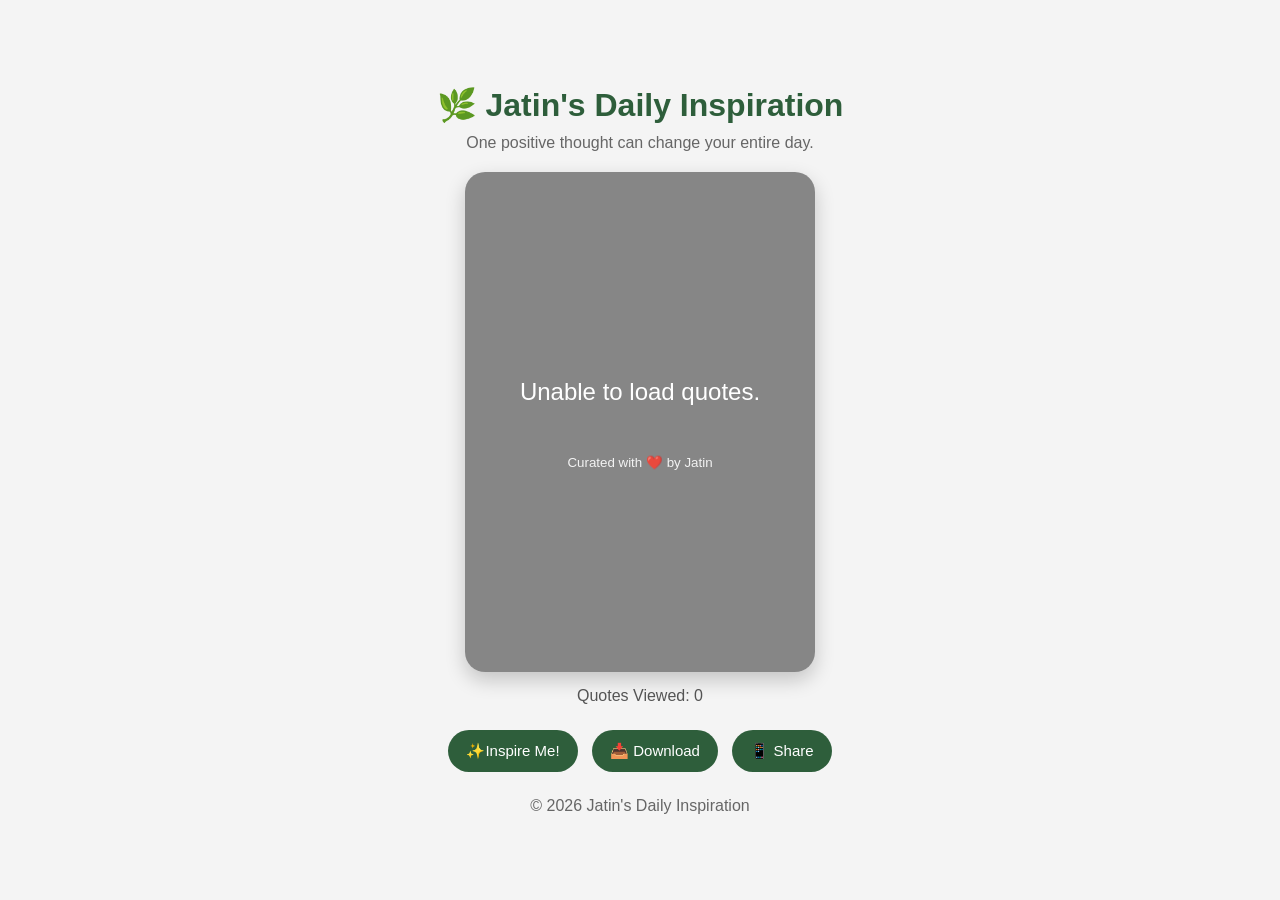
==== index.html @ c10c054d "Add files via upload" ====
<!DOCTYPE html>
<html lang="en">

<head>
    <meta charset="UTF-8">
    <meta name="viewport" content="width=device-width, initial-scale=1.0">
    <title>Jatin's Daily Inspiration</title>

    <link rel="stylesheet" href="style.css">
    <link rel="icon" href="data:,">

    <script src="https://html2canvas.hertzen.com/dist/html2canvas.min.js"></script>
</head>

<body>

    <div class="container">

        <h1>🌿 Jatin's Daily Inspiration</h1>

        <p class="tagline">
            One positive thought can change your entire day.
        </p>

        <div id="quoteCard">

            <div class="overlay"></div>

            <div class="content">

                <p id="quote">
                    Loading Inspiration...
                </p>

                <h3 id="author"></h3>

                <small class="credit">
                    Curated with ❤️ by Jatin
                </small>

            </div>

        </div>

        <p id="counter">
            Quotes Viewed: 0
        </p>

        <div class="buttons">

            <button onclick="showQuote()">
                ✨Inspire Me!
            </button>

            <button onclick="downloadCard()">
                📥 Download
            </button>

            <button onclick="shareImage()">
                📱 Share
            </button>

        </div>

    </div>

    <footer>
        © 2026 Jatin's Daily Inspiration
    </footer>

    <script src="script.js"></script>

</body>

</html>
---- style.css ----
*{
    margin:0;
    padding:0;
    box-sizing:border-box;
}

body{

    font-family:Arial, sans-serif;

    min-height:100vh;

    display:flex;
    flex-direction:column;

    justify-content:center;
    align-items:center;

    background:#f4f4f4;

    padding:20px;
}

.container{
    text-align:center;
}

h1{

    color:#2e5e3b;

    margin-bottom:10px;
}

.tagline{

    color:#666;

    margin-bottom:20px;
}

#quoteCard{

    width:350px;
    height:500px;

    position:relative;

    border-radius:20px;

    overflow:hidden;

    background-size:cover;
    background-position:center;

    box-shadow:
    0 8px 20px rgba(0,0,0,0.2);

    margin:auto;
}

.overlay{

    position:absolute;

    inset:0;

    background:
    rgba(0,0,0,0.45);
}

.content{

    position:relative;

    z-index:2;

    color:white;

    height:100%;

    display:flex;
    flex-direction:column;

    justify-content:center;

    padding:25px;
}

#quote{

    font-size:24px;

    line-height:1.5;
}

#author{

    margin-top:20px;
}

.credit{

    margin-top:25px;

    opacity:0.9;
}

#counter{

    margin-top:15px;

    color:#555;
}

.buttons{

    margin-top:20px;
}

button{

    border:none;

    padding:12px 18px;

    margin:5px;

    border-radius:25px;

    cursor:pointer;

    background:#2e5e3b;

    color:white;

    font-size:15px;

    transition:0.3s;
}

button:hover{

    transform:scale(1.05);
}

footer{

    margin-top:20px;

    color:#666;
}

@media(max-width:400px){

    #quoteCard{

        width:90vw;
        height:450px;
    }

    #quote{

        font-size:20px;
    }
}
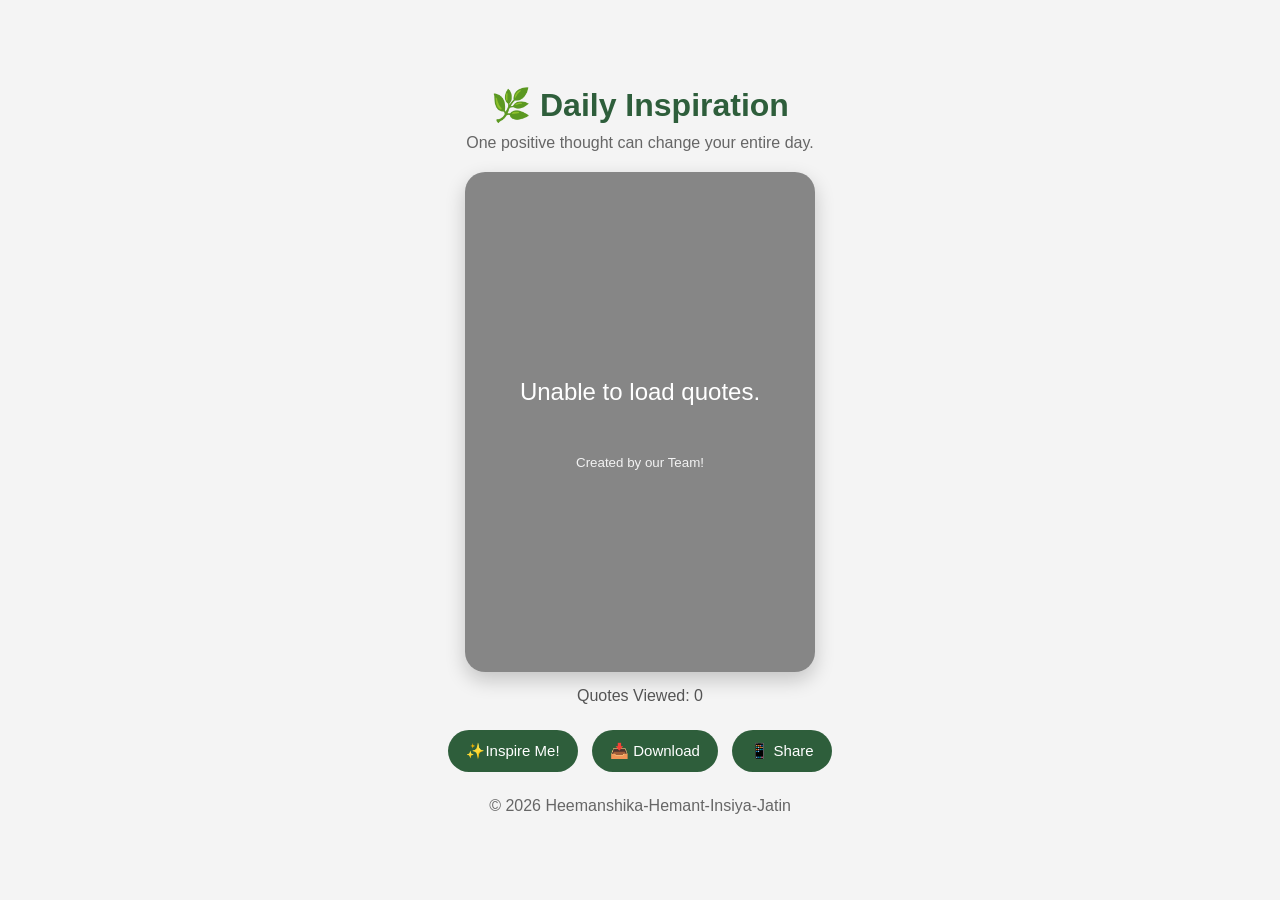
==== commit a93d5266: "Change title and author in index.html Updated the title and author credit in the HTML file." ====
--- a/index.html
+++ b/index.html
@@ -4,7 +4,7 @@
 <head>
     <meta charset="UTF-8">
     <meta name="viewport" content="width=device-width, initial-scale=1.0">
-    <title>Jatin's Daily Inspiration</title>
+    <title>Daily Inspiration</title>
 
     <link rel="stylesheet" href="style.css">
     <link rel="icon" href="data:,">
@@ -16,7 +16,7 @@
 
     <div class="container">
 
-        <h1>🌿 Jatin's Daily Inspiration</h1>
+        <h1>🌿 Daily Inspiration</h1>
 
         <p class="tagline">
             One positive thought can change your entire day.
@@ -35,7 +35,7 @@
                 <h3 id="author"></h3>
 
                 <small class="credit">
-                    Curated with ❤️ by Jatin
+                   Created by our Team!
                 </small>
 
             </div>
@@ -65,11 +65,11 @@
     </div>
 
     <footer>
-        © 2026 Jatin's Daily Inspiration
+        © 2026 Heemanshika-Hemant-Insiya-Jatin
     </footer>
 
     <script src="script.js"></script>
 
 </body>
 
-</html>+</html>
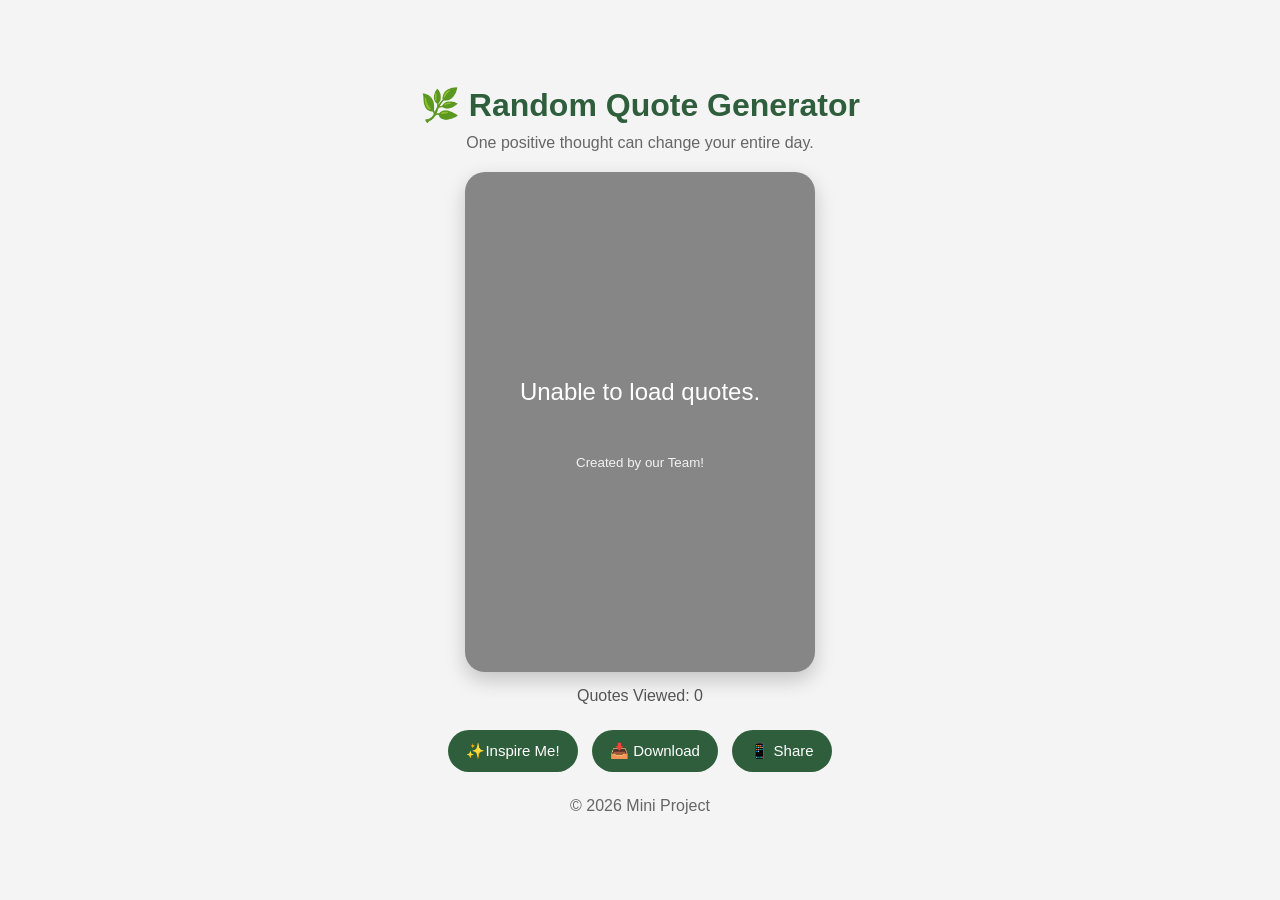
==== commit c888855f: "Update index.html" ====
--- a/index.html
+++ b/index.html
@@ -16,7 +16,7 @@
 
     <div class="container">
 
-        <h1>🌿 Daily Inspiration</h1>
+        <h1>🌿 Random Quote Generator</h1>
 
         <p class="tagline">
             One positive thought can change your entire day.
@@ -65,7 +65,7 @@
     </div>
 
     <footer>
-        © 2026 Heemanshika-Hemant-Insiya-Jatin
+        © 2026 Mini Project
     </footer>
 
     <script src="script.js"></script>
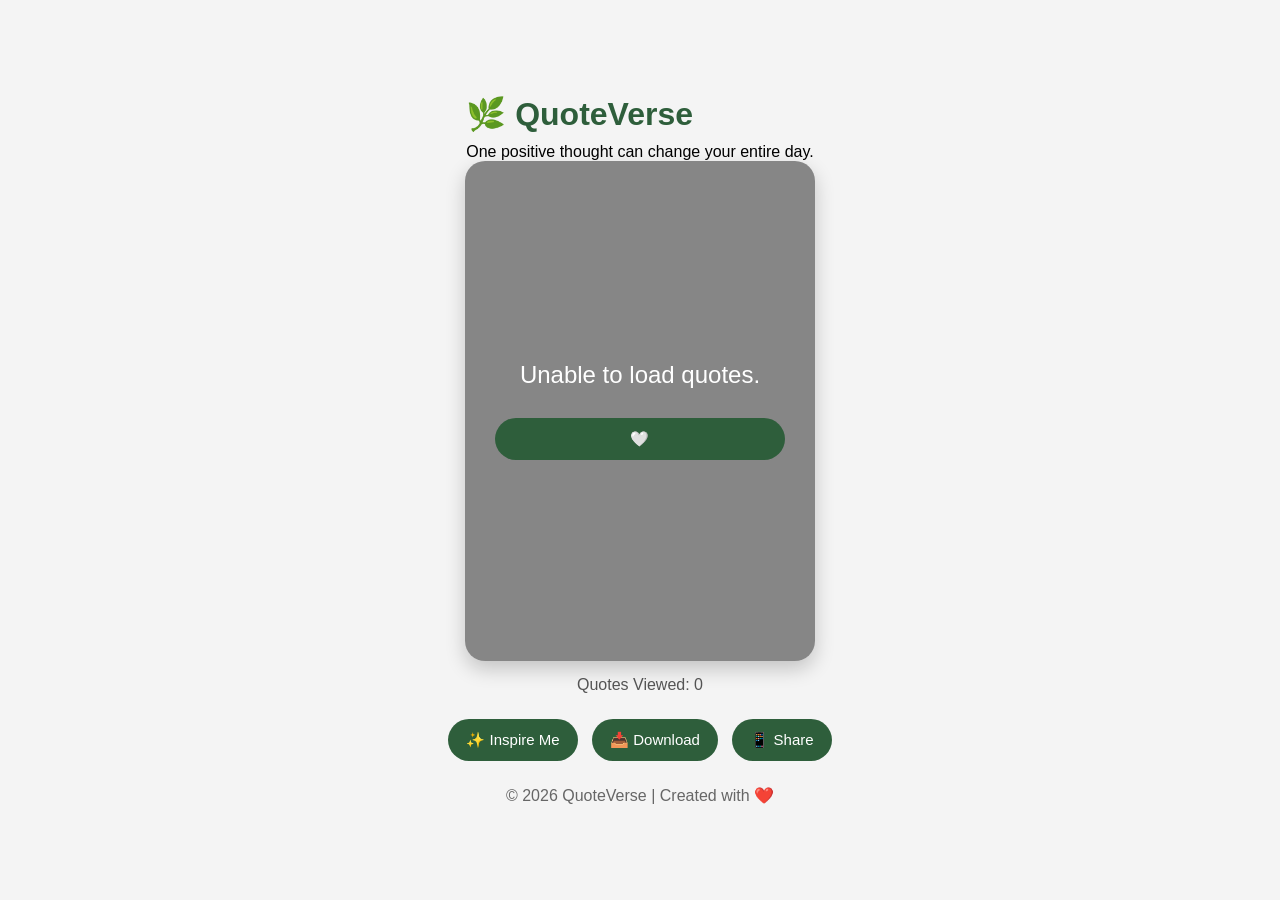
==== commit bad10709: "Revamp index.html for QuoteVerse Updated the HTML structure and content for the quote generator, cha" ====
--- a/index.html
+++ b/index.html
@@ -4,71 +4,80 @@
 <head>
     <meta charset="UTF-8">
     <meta name="viewport" content="width=device-width, initial-scale=1.0">
-    <title>Daily Inspiration</title>
+
+    <title>QuoteVerse | Daily Inspiration</title>
 
     <link rel="stylesheet" href="style.css">
-    <link rel="icon" href="data:,">
 
     <script src="https://html2canvas.hertzen.com/dist/html2canvas.min.js"></script>
 </head>
 
 <body>
 
-    <div class="container">
+<header>
+    <h1>🌿 QuoteVerse</h1>
+    <p>
+        One positive thought can change your entire day.
+    </p>
+</header>
 
-        <h1>🌿 Random Quote Generator</h1>
 
-        <p class="tagline">
-            One positive thought can change your entire day.
-        </p>
+<main class="container">
 
-        <div id="quoteCard">
+    <section id="quoteCard">
 
-            <div class="overlay"></div>
+        <div class="overlay"></div>
 
-            <div class="content">
+        <article class="content">
 
-                <p id="quote">
-                    Loading Inspiration...
-                </p>
+            <p id="quote">
+                "Loading Inspiration..."
+            </p>
 
-                <h3 id="author"></h3>
+            <h3 id="author">
+                
+            </h3>
 
-                <small class="credit">
-                   Created by our Team!
-                </small>
-
-            </div>
-
-        </div>
-
-        <p id="counter">
-            Quotes Viewed: 0
-        </p>
-
-        <div class="buttons">
-
-            <button onclick="showQuote()">
-                ✨Inspire Me!
+            <button id="favoriteBtn" aria-label="Add to favorites">
+                🤍
             </button>
 
-            <button onclick="downloadCard()">
-                📥 Download
-            </button>
+        </article>
 
-            <button onclick="shareImage()">
-                📱 Share
-            </button>
+    </section>
 
-        </div>
+
+    <p id="counter">
+        Quotes Viewed: 0
+    </p>
+
+
+    <div class="buttons">
+
+        <button id="newQuoteBtn" type="button">
+            ✨ Inspire Me
+        </button>
+
+        <button id="downloadBtn" type="button">
+            📥 Download
+        </button>
+
+        <button id="shareBtn" type="button">
+            📱 Share
+        </button>
 
     </div>
 
-    <footer>
-        © 2026 Mini Project
-    </footer>
 
-    <script src="script.js"></script>
+</main>
+
+
+<footer>
+    © 2026 QuoteVerse | Created with ❤️
+</footer>
+
+
+<script src="script.js"></script>
 
 </body>
 
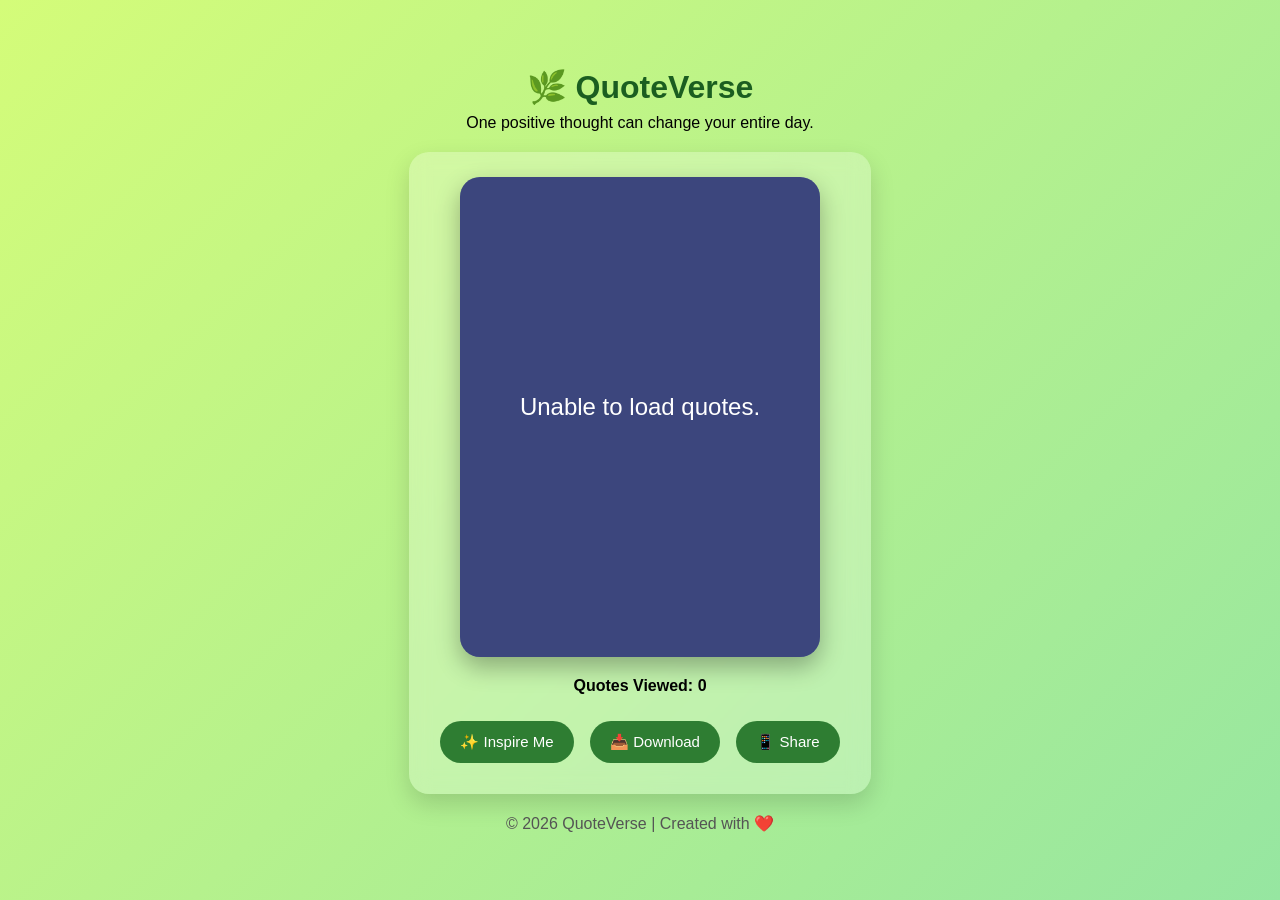
==== commit 95523307: "Add files via upload" ====
--- a/index.html
+++ b/index.html
@@ -1,84 +1,39 @@
-<!DOCTYPE html>
-<html lang="en">
-
-<head>
-    <meta charset="UTF-8">
-    <meta name="viewport" content="width=device-width, initial-scale=1.0">
-
-    <title>QuoteVerse | Daily Inspiration</title>
-
-    <link rel="stylesheet" href="style.css">
-
-    <script src="https://html2canvas.hertzen.com/dist/html2canvas.min.js"></script>
-</head>
-
-<body>
-
-<header>
-    <h1>🌿 QuoteVerse</h1>
-    <p>
-        One positive thought can change your entire day.
-    </p>
-</header>
-
-
-<main class="container">
-
-    <section id="quoteCard">
-
-        <div class="overlay"></div>
-
-        <article class="content">
-
-            <p id="quote">
-                "Loading Inspiration..."
-            </p>
-
-            <h3 id="author">
-                
-            </h3>
-
-            <button id="favoriteBtn" aria-label="Add to favorites">
-                🤍
-            </button>
-
-        </article>
-
-    </section>
-
-
-    <p id="counter">
-        Quotes Viewed: 0
-    </p>
-
-
-    <div class="buttons">
-
-        <button id="newQuoteBtn" type="button">
-            ✨ Inspire Me
-        </button>
-
-        <button id="downloadBtn" type="button">
-            📥 Download
-        </button>
-
-        <button id="shareBtn" type="button">
-            📱 Share
-        </button>
-
-    </div>
-
-
-</main>
-
-
-<footer>
-    © 2026 QuoteVerse | Created with ❤️
-</footer>
-
-
-<script src="script.js"></script>
-
-</body>
-
-</html>
+<!DOCTYPE html>
+<html lang="en">
+<head>
+<meta charset="UTF-8">
+<meta name="viewport" content="width=device-width, initial-scale=1.0">
+<title>QuoteVerse | Daily Inspiration</title>
+<link rel="stylesheet" href="style.css">
+<script src="https://html2canvas.hertzen.com/dist/html2canvas.min.js"></script>
+</head>
+<body>
+
+<header>
+    <h1>🌿 QuoteVerse</h1>
+    <p>One positive thought can change your entire day.</p>
+</header>
+
+<main class="container">
+    <section id="quoteCard">
+        <div class="overlay"></div>
+        <article class="content">
+            <p id="quote">Loading Inspiration...</p>
+            <h3 id="author"></h3>
+        </article>
+    </section>
+
+    <p id="counter">Quotes Viewed: 0</p>
+
+    <div class="buttons">
+        <button id="newQuoteBtn">✨ Inspire Me</button>
+        <button id="downloadBtn">📥 Download</button>
+        <button id="shareBtn">📱 Share</button>
+    </div>
+</main>
+
+<footer>© 2026 QuoteVerse | Created with ❤️</footer>
+
+<script src="script.js"></script>
+</body>
+</html>
--- a/style.css
+++ b/style.css
@@ -1,166 +1,51 @@
-*{
-    margin:0;
-    padding:0;
-    box-sizing:border-box;
-}
-
-body{
-
-    font-family:Arial, sans-serif;
-
-    min-height:100vh;
-
-    display:flex;
-    flex-direction:column;
-
-    justify-content:center;
-    align-items:center;
-
-    background:#f4f4f4;
-
-    padding:20px;
-}
-
-.container{
-    text-align:center;
-}
-
-h1{
-
-    color:#2e5e3b;
-
-    margin-bottom:10px;
-}
-
-.tagline{
-
-    color:#666;
-
-    margin-bottom:20px;
-}
-
-#quoteCard{
-
-    width:350px;
-    height:500px;
-
-    position:relative;
-
-    border-radius:20px;
-
-    overflow:hidden;
-
-    background-size:cover;
-    background-position:center;
-
-    box-shadow:
-    0 8px 20px rgba(0,0,0,0.2);
-
-    margin:auto;
-}
-
-.overlay{
-
-    position:absolute;
-
-    inset:0;
-
-    background:
-    rgba(0,0,0,0.45);
-}
-
-.content{
-
-    position:relative;
-
-    z-index:2;
-
-    color:white;
-
-    height:100%;
-
-    display:flex;
-    flex-direction:column;
-
-    justify-content:center;
-
-    padding:25px;
-}
-
-#quote{
-
-    font-size:24px;
-
-    line-height:1.5;
-}
-
-#author{
-
-    margin-top:20px;
-}
-
-.credit{
-
-    margin-top:25px;
-
-    opacity:0.9;
-}
-
-#counter{
-
-    margin-top:15px;
-
-    color:#555;
-}
-
-.buttons{
-
-    margin-top:20px;
-}
-
-button{
-
-    border:none;
-
-    padding:12px 18px;
-
-    margin:5px;
-
-    border-radius:25px;
-
-    cursor:pointer;
-
-    background:#2e5e3b;
-
-    color:white;
-
-    font-size:15px;
-
-    transition:0.3s;
-}
-
-button:hover{
-
-    transform:scale(1.05);
-}
-
-footer{
-
-    margin-top:20px;
-
-    color:#666;
-}
-
-@media(max-width:400px){
-
-    #quoteCard{
-
-        width:90vw;
-        height:450px;
-    }
-
-    #quote{
-
-        font-size:20px;
-    }
-}+*{margin:0;padding:0;box-sizing:border-box}
+body{
+font-family:Arial,sans-serif;
+min-height:100vh;
+display:flex;
+flex-direction:column;
+justify-content:center;
+align-items:center;
+padding:20px;
+background:linear-gradient(135deg,#d4fc79,#96e6a1)
+}
+header{text-align:center;margin-bottom:20px}
+h1{color:#1b5e20;margin-bottom:8px}
+.container{
+text-align:center;
+background:rgba(255,255,255,.25);
+backdrop-filter:blur(10px);
+padding:25px;
+border-radius:20px;
+box-shadow:0 10px 25px rgba(0,0,0,.15)
+}
+#quoteCard{
+width:360px;height:480px;position:relative;margin:auto;
+overflow:hidden;border-radius:20px;
+background:#5c6bc0 center/cover no-repeat;
+box-shadow:0 10px 25px rgba(0,0,0,.3);
+transition:.3s
+}
+#quoteCard:hover{transform:translateY(-5px)}
+.overlay{position:absolute;inset:0;background:rgba(0,0,0,.35)}
+.content{
+position:relative;z-index:2;height:100%;
+display:flex;flex-direction:column;justify-content:center;
+padding:30px;color:#fff
+}
+#quote{font-size:24px;line-height:1.5}
+#author{margin-top:20px;font-size:18px}
+#counter{margin:20px 0;font-weight:bold}
+button{
+padding:12px 20px;margin:6px;border:none;
+border-radius:25px;cursor:pointer;
+background:#2e7d32;color:#fff;font-size:15px;
+transition:.3s
+}
+button:hover{background:#1b5e20;transform:translateY(-2px)}
+footer{margin-top:20px;color:#555}
+@media(max-width:450px){
+.container{padding:18px}
+#quoteCard{width:90vw;height:450px}
+#quote{font-size:20px}
+}
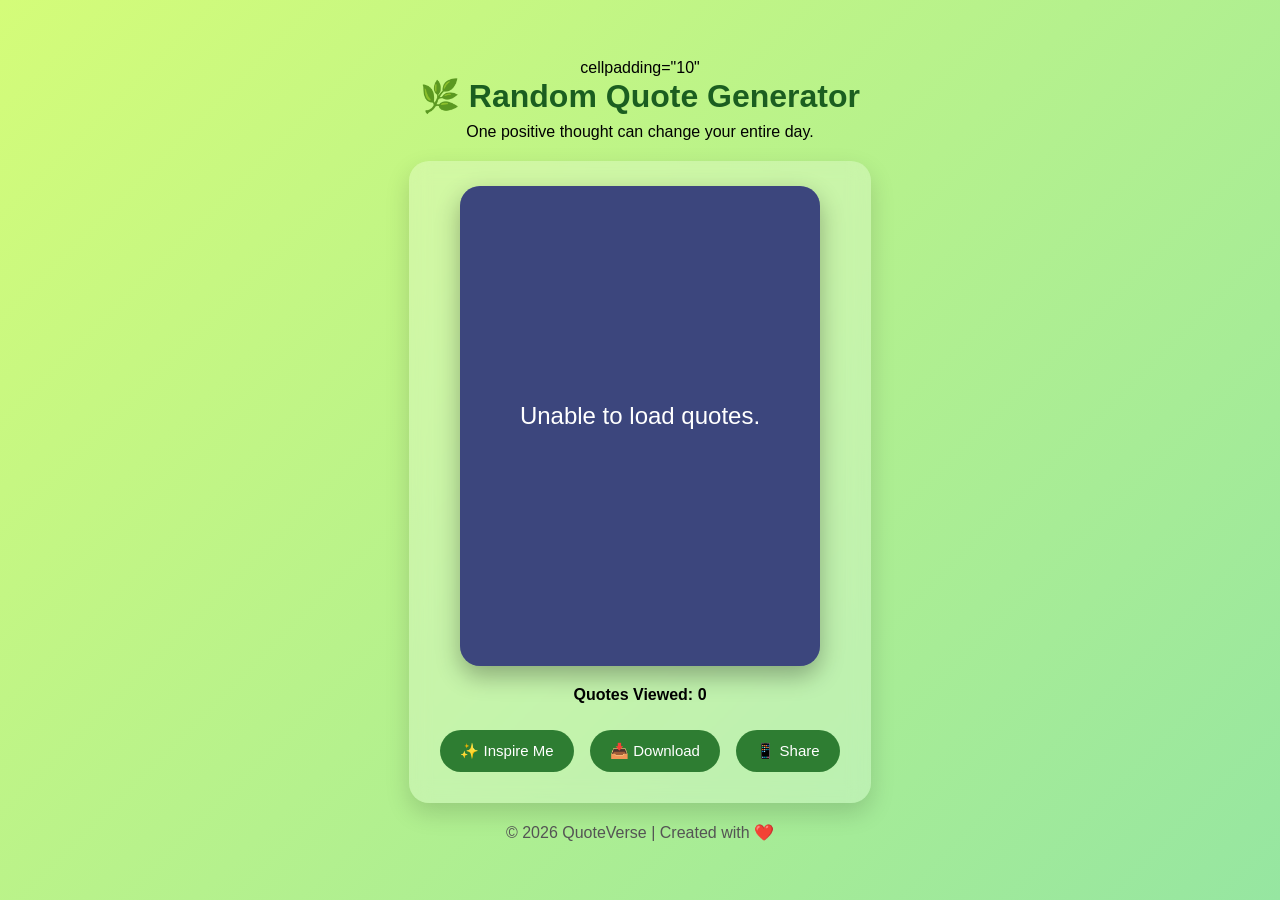
==== commit af8c8235: "Change header title to 'Random Quote Generator'" ====
--- a/index.html
+++ b/index.html
@@ -8,9 +8,9 @@
 <script src="https://html2canvas.hertzen.com/dist/html2canvas.min.js"></script>
 </head>
 <body>
-
+cellpadding="10"
 <header>
-    <h1>🌿 QuoteVerse</h1>
+    <h1>🌿 Random Quote Generator</h1>
     <p>One positive thought can change your entire day.</p>
 </header>
 
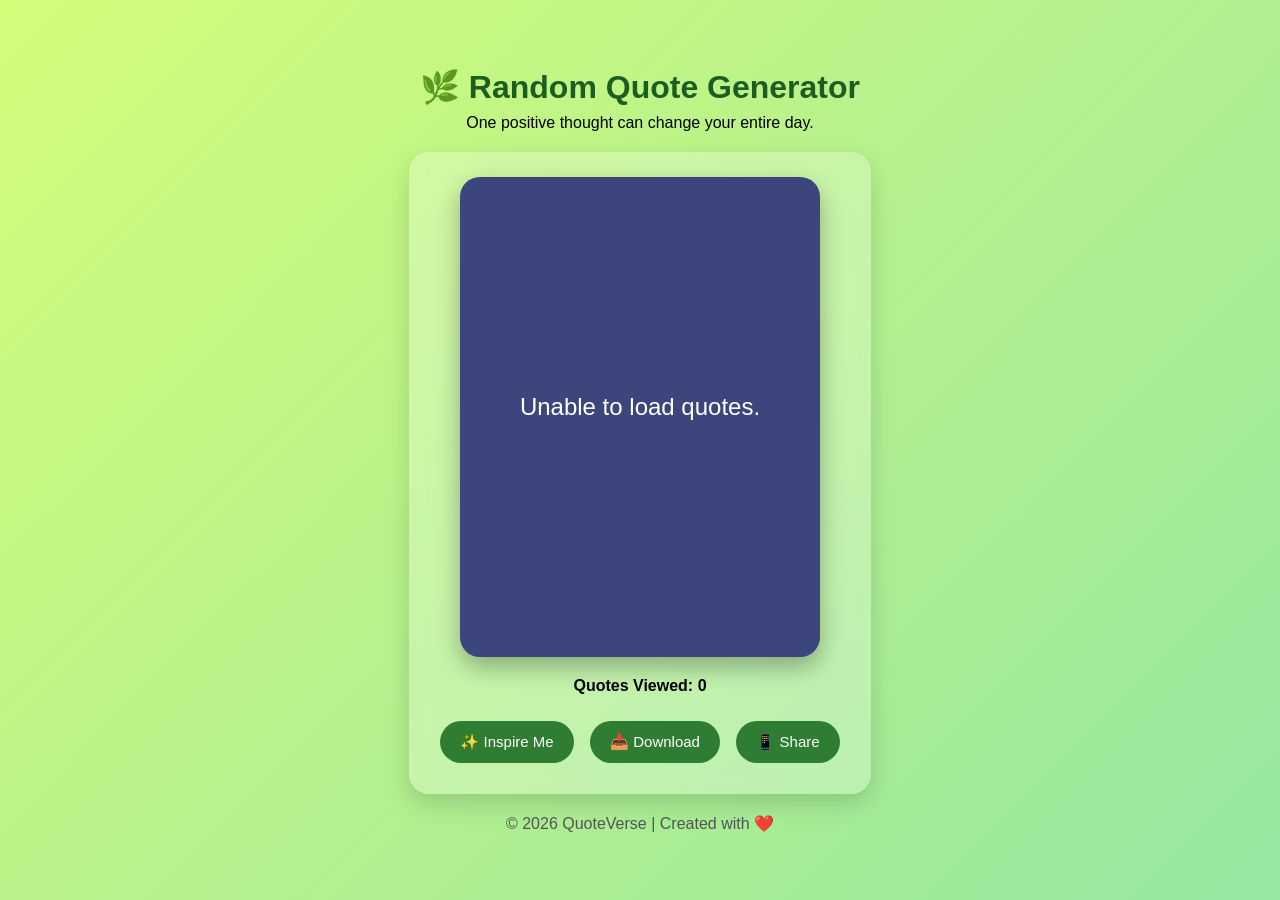
==== commit 5a48f5c7: "Remove cellpadding attribute from index.html" ====
--- a/index.html
+++ b/index.html
@@ -8,7 +8,7 @@
 <script src="https://html2canvas.hertzen.com/dist/html2canvas.min.js"></script>
 </head>
 <body>
-cellpadding="10"
+
 <header>
     <h1>🌿 Random Quote Generator</h1>
     <p>One positive thought can change your entire day.</p>
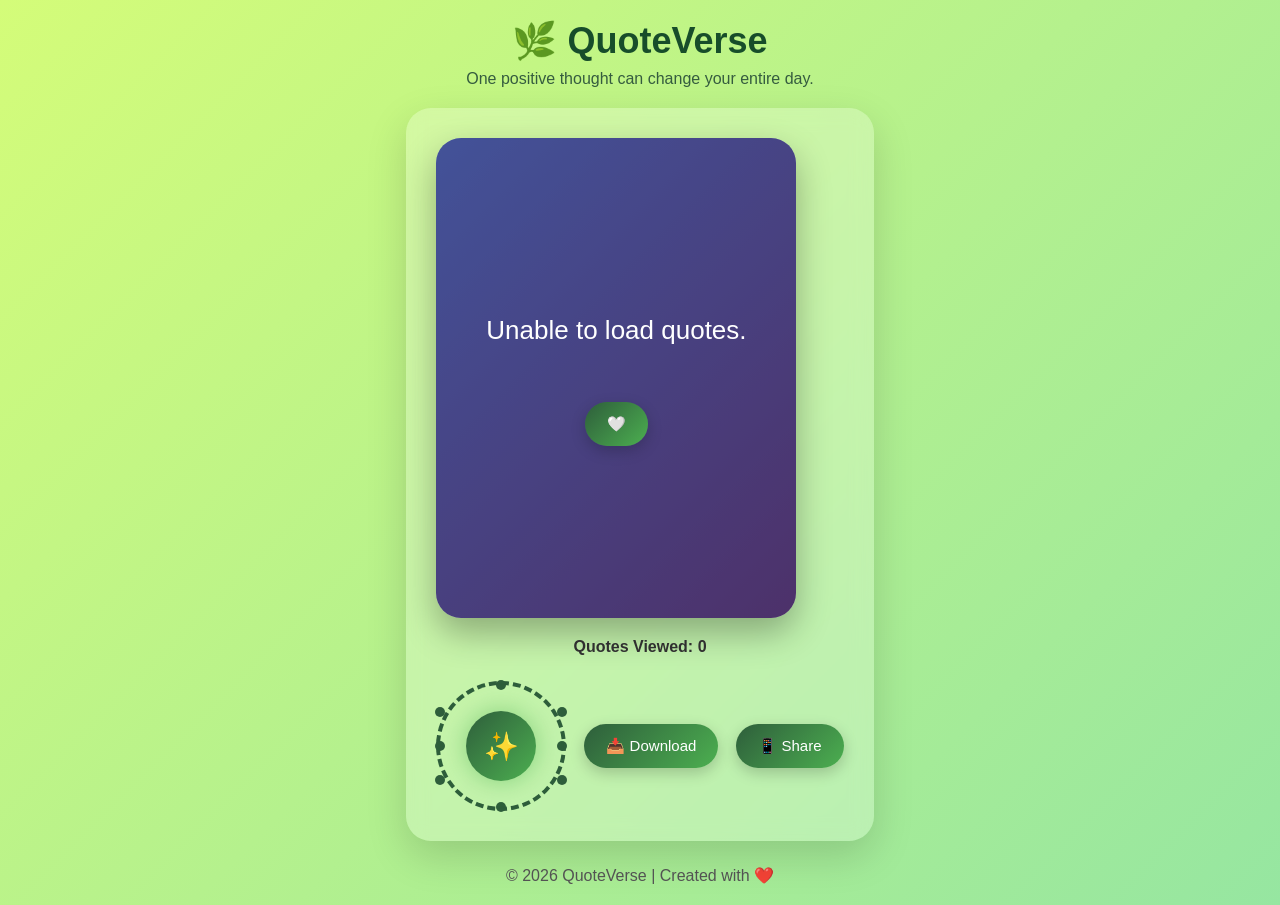
==== commit 42a660c3: "Update index.html" ====
--- a/index.html
+++ b/index.html
@@ -1,39 +1,105 @@
 <!DOCTYPE html>
 <html lang="en">
+
 <head>
-<meta charset="UTF-8">
-<meta name="viewport" content="width=device-width, initial-scale=1.0">
-<title>QuoteVerse | Daily Inspiration</title>
-<link rel="stylesheet" href="style.css">
-<script src="https://html2canvas.hertzen.com/dist/html2canvas.min.js"></script>
+    <meta charset="UTF-8">
+    <meta name="viewport" content="width=device-width, initial-scale=1.0">
+
+    <title>QuoteVerse | Daily Inspiration</title>
+
+    <link rel="stylesheet" href="style.css">
+
+    <script src="https://html2canvas.hertzen.com/dist/html2canvas.min.js"></script>
 </head>
+
 <body>
 
 <header>
-    <h1>🌿 Random Quote Generator</h1>
-    <p>One positive thought can change your entire day.</p>
+    <h1>🌿 QuoteVerse</h1>
+    <p>
+        One positive thought can change your entire day.
+    </p>
 </header>
 
+
 <main class="container">
+
     <section id="quoteCard">
+
         <div class="overlay"></div>
+
         <article class="content">
-            <p id="quote">Loading Inspiration...</p>
-            <h3 id="author"></h3>
+
+            <p id="quote">
+                "Loading Inspiration..."
+            </p>
+
+            <h3 id="author">
+                
+            </h3>
+
+            <button id="favoriteBtn" aria-label="Add to favorites">
+                🤍
+            </button>
+
         </article>
+
     </section>
 
-    <p id="counter">Quotes Viewed: 0</p>
 
-    <div class="buttons">
-        <button id="newQuoteBtn">✨ Inspire Me</button>
-        <button id="downloadBtn">📥 Download</button>
-        <button id="shareBtn">📱 Share</button>
+    <p id="counter">
+        Quotes Viewed: 0
+    </p>
+
+
+    
+
+        <div class="buttons">
+
+    <div class="quote-wheel" id="newQuoteBtn">
+
+        <div class="outer-ring">
+
+            <span class="dot"></span>
+            <span class="dot"></span>
+            <span class="dot"></span>
+            <span class="dot"></span>
+            <span class="dot"></span>
+            <span class="dot"></span>
+            <span class="dot"></span>
+            <span class="dot"></span>
+
+            <div class="center-circle">
+                ✨
+            </div>
+
+        </div>
+
     </div>
+
+    <button id="downloadBtn">
+        📥 Download
+    </button>
+
+    <button id="shareBtn">
+        📱 Share
+    </button>
+
+</div>
+
+        
+
+
 </main>
 
-<footer>© 2026 QuoteVerse | Created with ❤️</footer>
+
+<footer>
+    © 2026 QuoteVerse | Created with ❤️
+</footer>
+
 
 <script src="script.js"></script>
+
 </body>
+
 </html>
--- a/style.css
+++ b/style.css
@@ -1,51 +1,193 @@
-*{margin:0;padding:0;box-sizing:border-box}
+*{
+    margin:0;
+    padding:0;
+    box-sizing:border-box;
+}
+
 body{
-font-family:Arial,sans-serif;
-min-height:100vh;
-display:flex;
-flex-direction:column;
-justify-content:center;
-align-items:center;
-padding:20px;
-background:linear-gradient(135deg,#d4fc79,#96e6a1)
+    font-family:'Poppins',Arial,sans-serif;
+    min-height:100vh;
+    display:flex;
+    flex-direction:column;
+    justify-content:center;
+    align-items:center;
+    padding:20px;
+    background:linear-gradient(135deg,#d4fc79,#96e6a1);
 }
-header{text-align:center;margin-bottom:20px}
-h1{color:#1b5e20;margin-bottom:8px}
+
+header{
+    text-align:center;
+    margin-bottom:20px;
+}
+
+header h1{
+    font-size:36px;
+    color:#174d2a;
+}
+
+header p{
+    color:#355c3f;
+    margin-top:8px;
+}
+
 .container{
-text-align:center;
-background:rgba(255,255,255,.25);
-backdrop-filter:blur(10px);
-padding:25px;
-border-radius:20px;
-box-shadow:0 10px 25px rgba(0,0,0,.15)
+    text-align:center;
+    background:rgba(255,255,255,.25);
+    backdrop-filter:blur(10px);
+    padding:30px;
+    border-radius:25px;
+    box-shadow:0 15px 40px rgba(0,0,0,.15);
 }
+
 #quoteCard{
-width:360px;height:480px;position:relative;margin:auto;
-overflow:hidden;border-radius:20px;
-background:#5c6bc0 center/cover no-repeat;
-box-shadow:0 10px 25px rgba(0,0,0,.3);
-transition:.3s
+    width:360px;
+    height:480px;
+    position:relative;
+    overflow:hidden;
+    border-radius:25px;
+    background:linear-gradient(135deg,#667eea,#764ba2);
+    background-size:cover;
+    background-position:center;
+    box-shadow:0 15px 35px rgba(0,0,0,.3);
+    transition:.4s;
 }
-#quoteCard:hover{transform:translateY(-5px)}
-.overlay{position:absolute;inset:0;background:rgba(0,0,0,.35)}
+
+#quoteCard:hover{transform:translateY(-8px);}
+
+.overlay{
+    position:absolute;
+    inset:0;
+    background:rgba(0,0,0,.35);
+}
+
 .content{
-position:relative;z-index:2;height:100%;
-display:flex;flex-direction:column;justify-content:center;
-padding:30px;color:#fff
+    position:relative;
+    z-index:2;
+    height:100%;
+    color:#fff;
+    display:flex;
+    flex-direction:column;
+    justify-content:center;
+    padding:35px;
 }
-#quote{font-size:24px;line-height:1.5}
-#author{margin-top:20px;font-size:18px}
-#counter{margin:20px 0;font-weight:bold}
+
+#quote,#author{
+    transition:opacity .3s ease;
+}
+
+#quote{
+    font-size:26px;
+    line-height:1.6;
+}
+
+#author{
+    margin-top:25px;
+    font-size:18px;
+}
+
+#favoriteBtn{
+    margin-top:25px;
+    align-self:center;
+}
+
+#counter{
+    margin-top:20px;
+    font-weight:bold;
+    color:#333;
+}
+
+.buttons{
+    display:flex;
+    justify-content:center;
+    align-items:center;
+    flex-wrap:wrap;
+    gap:18px;
+    margin-top:25px;
+}
+
 button{
-padding:12px 20px;margin:6px;border:none;
-border-radius:25px;cursor:pointer;
-background:#2e7d32;color:#fff;font-size:15px;
-transition:.3s
+    border:none;
+    padding:13px 22px;
+    border-radius:30px;
+    cursor:pointer;
+    color:#fff;
+    font-size:15px;
+    background:linear-gradient(135deg,#2e5e3b,#4caf50);
+    box-shadow:0 5px 15px rgba(0,0,0,.2);
+    transition:.3s;
 }
-button:hover{background:#1b5e20;transform:translateY(-2px)}
-footer{margin-top:20px;color:#555}
+
+button:hover{
+    transform:translateY(-3px);
+}
+
+.quote-wheel{
+    width:130px;
+    height:130px;
+    cursor:pointer;
+}
+
+.quote-wheel.rotate{
+    transform:rotate(360deg);
+    transition:transform .8s ease;
+}
+
+.outer-ring{
+    width:100%;
+    height:100%;
+    border:4px dashed #2e5e3b;
+    border-radius:50%;
+    position:relative;
+    animation:spin 10s linear infinite;
+}
+
+@keyframes spin{
+from{transform:rotate(0deg);}
+to{transform:rotate(360deg);}
+}
+
+.center-circle{
+    width:70px;
+    height:70px;
+    border-radius:50%;
+    background:linear-gradient(135deg,#2e5e3b,#4caf50);
+    color:#fff;
+    position:absolute;
+    left:50%;
+    top:50%;
+    transform:translate(-50%,-50%);
+    display:flex;
+    justify-content:center;
+    align-items:center;
+    font-size:28px;
+    box-shadow:0 0 25px rgba(76,175,80,.5);
+}
+
+.dot{
+    width:10px;
+    height:10px;
+    background:#2e5e3b;
+    border-radius:50%;
+    position:absolute;
+}
+.dot:nth-child(1){top:-5px;left:50%;transform:translateX(-50%);}
+.dot:nth-child(2){top:18%;right:-5px;}
+.dot:nth-child(3){top:50%;right:-5px;transform:translateY(-50%);}
+.dot:nth-child(4){bottom:18%;right:-5px;}
+.dot:nth-child(5){bottom:-5px;left:50%;transform:translateX(-50%);}
+.dot:nth-child(6){bottom:18%;left:-5px;}
+.dot:nth-child(7){top:50%;left:-5px;transform:translateY(-50%);}
+.dot:nth-child(8){top:18%;left:-5px;}
+
+footer{
+    margin-top:25px;
+    color:#555;
+}
+
 @media(max-width:450px){
-.container{padding:18px}
-#quoteCard{width:90vw;height:450px}
-#quote{font-size:20px}
+.container{padding:20px;}
+#quoteCard{width:90vw;height:450px;}
+#quote{font-size:21px;}
+.quote-wheel{width:110px;height:110px;}
+.center-circle{width:60px;height:60px;font-size:24px;}
 }
